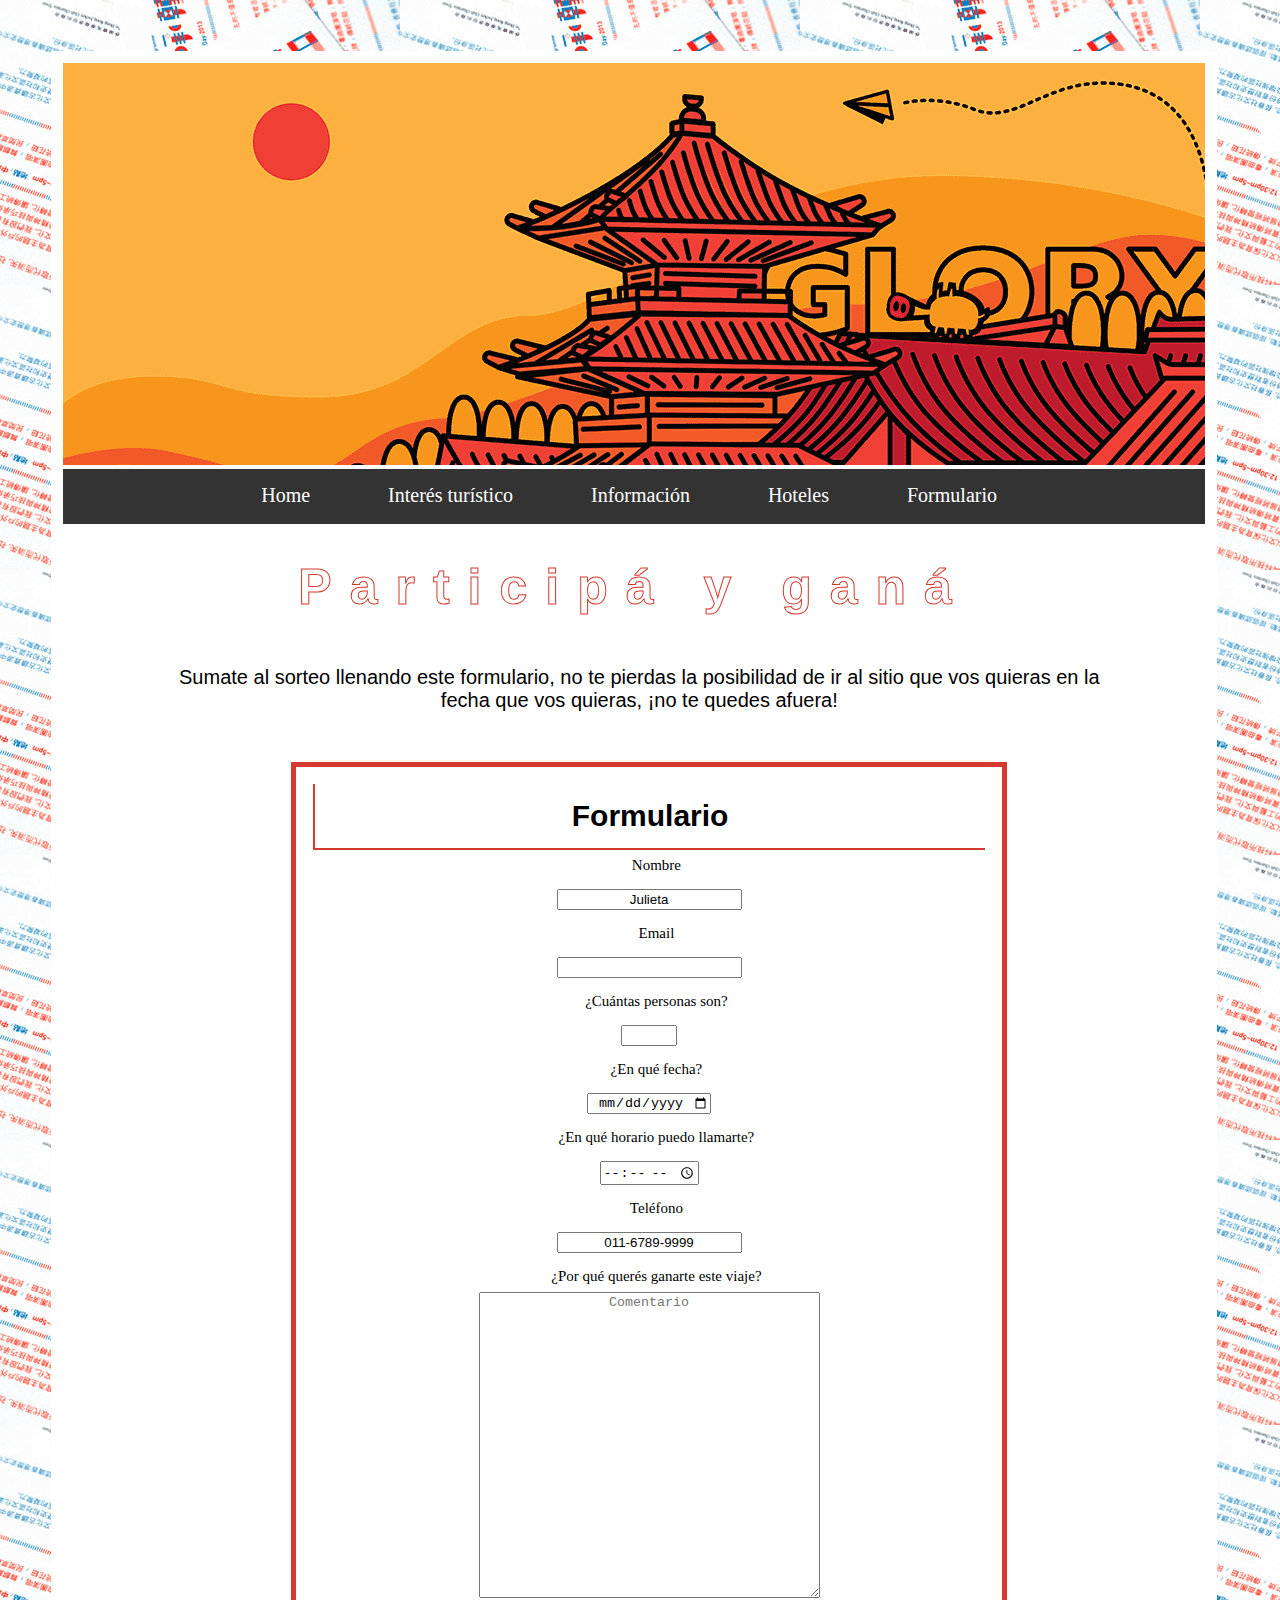
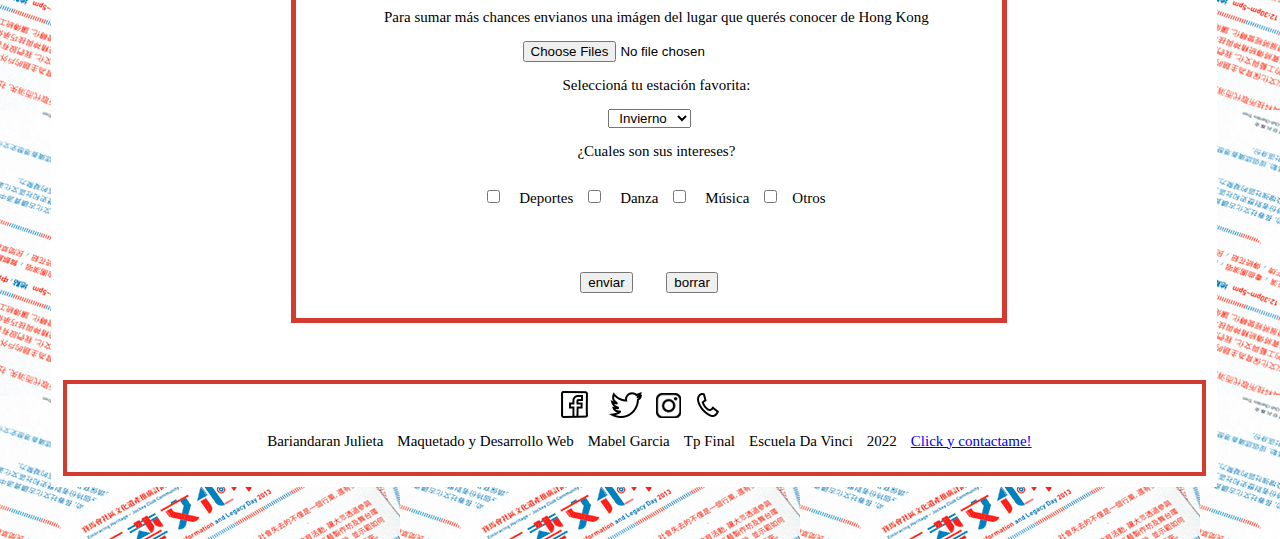
==== formulario.html @ f82c692f "primera subida" ====
<!DOCTYPE html>
<html lang="es">

<head>
    <meta charset="UTF-8">
    <meta http-equiv="X-UA-Compatible" content="IE=edge">
    <meta name="viewport" content="width=device-width, initial-scale=1.0">
    <link rel="stylesheet" href="./estilos/estilos.css" />
    <link href="./estilos/tablet.css" type="text/css" rel="stylesheet" media="screen and (max-width: 800px)"/>
    <link href="./estilos/mobile.css" type="text/css" rel="stylesheet" media="screen and (max-width: 480px)"/>
    <title> Hong kong</title>
    <link rel="shortcut icon" href="./imagenes/piedepaginabuda2.png">
</head>
<body>
    <div class="grandiv">
        <header>
            <img src="imagenes/backgroundcolor.png" alt="banner de la pagina"/>
        </header>
        <div>
            <a href="#mytopnav" id="menu">Menú</a>
        <div id="mytopnav2">
            <nav>
                <ul id="mytopnav">
                    <li> <a href="index.html">Home</a></li>
                    <li> <a href="interesturistico.html">Interés turístico</a></li>
                    <li> <a href="informacion.html">Información</a></li>
                    <li> <a href="hoteles.html">Hoteles</a></li>
                    <li> <a href="formulario.html">Formulario</a></li>
                    <li id="cerrar"> <a href="#"><span>Cerrar</span></a></li>
                </ul>
            </nav>
        </div>
        </div>
<main>
        <h1> Participá y ganá</h1>
        <div class="primertexto">
            <p>Sumate al sorteo llenando este formulario, no te pierdas la posibilidad de ir al sitio que vos quieras en
                la fecha que vos quieras, ¡no te quedes afuera!</p>
        </div>
        <form action="mailto:julietabdr@icloud.com" method="post" enctype="multipart/form-data" onsubmit="window.open('./gracias.html')">
            <div id="form">
                <h2>Formulario</h2>
                <span>Nombre</span>
                <input type="text" name="nombre" value="Julieta" required/>
                <span>Email</span>
                <input type="email" name="email" autocomplete="off" required/>
                <span>¿Cuántas personas son?</span>
                <input type="number" name="cantidaddepersonas" min="1" max="12"/>
                <span>¿En qué fecha?</span>
                <input type="date" name="fecha"/>
                <span>¿En qué horario puedo llamarte?</span>
                <input type="time" name="time" id="time"/>
                <span>Teléfono</span>
                <input type="tel" name="telefono" value="011-6789-9999" placeholder="ingrese su número"/>
                <span>¿Por qué querés ganarte este viaje?</span>
                <textarea name="Comentario" rows="20" cols="40" placeholder="Comentario" required></textarea>
                <span>Para sumar más chances envianos una imágen del lugar que querés conocer de Hong Kong</span>
                <input type="file" id="imagen" name="imagen" accept=".jpg, .jpeg, .png, .svg, .gif" multiple/>
                  <span>Seleccioná tu estación favorita:</span>
                  <select name="estacion" id="estación">
                    <option>Invierno</option>
                    <option>Verano</option>
                    <option>Primavera</option>
                    <option>otoño</option>
                  </select>
                <span>¿Cuales son sus intereses?</span>
                <div id="inputestacion">
                    <label><input type="checkbox" name="Deportes" value="Deportes"/> Deportes</label>
                    <label><input type="checkbox" name="Danza" value="Danza"/> Danza</label>
                    <label><input type="checkbox" name="Música" value="Música"/> Música</label>
                    <label><input type="checkbox" name="Otros" value="Otros"/>Otros</label>
                </div>
                <div id="confirmacion">
                <input type="submit" value="enviar" id="enviar"/>
                <input type="reset" value="borrar" id="borrar"/>
            </div>
            </div>
        </form>
    </main>
        <footer>
            <div id="redessociales">
                <img src="imagenes/redessociales.png" alt="redes sociales" title="redes sociales"/>
            </div>

            <div id="datos">
                <ul>
                    <li>Bariandaran Julieta</li>
                    <li>Maquetado y Desarrollo Web</li>
                    <li>Mabel Garcia</li>
                    <li>Tp Final</li>
                    <li>Escuela Da Vinci</li>
                    <li>2022</li>
                    <li><a href="mailto:julieta.bariandaran@davinci.edu.ar">Click y contactame!</a></li>
                </ul>
            </div>
        </footer>
    </div>
</body>

</html>
---- estilos/estilos.css ----
body {
  margin: 4%;
  background-image: url("../imagenes/backgroundddd.png");
  
}

.grandiv {
  width: 97%;
  padding: 1%;
  background-color: white;
}

.modal h1 {
  font-size: 30px;
  -webkit-text-stroke-width: 1px;
  -webkit-text-stroke-color: #d43a2f;
 -webkit-text-fill-color: #ffffff;
}
.modal-contenido{
  background-color: white;
  width: 400px;
  padding: 10px 20px;
  margin: 20% auto;
  position: relative;
}
.modal{
  background-color: rgba(0,0,0,.8);
  position:fixed;
  top:0;
  right:0;
  bottom:0;
  left:0;
  opacity:0;
  pointer-events:none;
  transition: all 2s;
}
#miModal:target{
  opacity:1;
  pointer-events:auto;
}
.css-button {
	font-family: Arial;
	color: #FFFFFF;
	font-size: 15px;
	border-radius: 5px;
	border: 1px #d52929 solid;
	padding: 10px 18px;
	background: linear-gradient(360deg, #f72e2e 100%, #f01616 0%);
	text-shadow: 0px 0px 1px rgba(82, 142, 204, 0);
	box-shadow: inset 0px 1px 0px -50px rgba(255, 0, 0, 0);
	cursor: pointer;
	display: inline-flex;
	align-items: center;
}
.css-button:hover {
	background: linear-gradient(360deg, #f01616 100%, #742525 0%);
}
header {
  background-image: url("../imagenes/backgroundcolor.png");
  overflow:hidden;
  width: 100%;
  height: 100%;
  background: no-repeat;

}

nav {
  background-color: #333;
  width: 100%;
}

nav a {
  color: white;
  text-decoration: none;
  font-size: 20px;
  overflow: hidden;
  padding: 14px 16px;
  text-align: center;
}

nav ul {
  margin: 0;
  padding: 0;
  list-style-type: none;
  text-align: center;
}
nav a:hover{
  background-color: black;
}
#cerrar a:hover{
  display: none;
}
nav li {
  padding: 14px 16px;
  display: inline-block;
}

li a {
  border-bottom: #d43a2f;
}

li {
  font-size: 15px;
  line-height: 25px;
  font-family: 'Gill Sans', 'Gill Sans MT', Calibri, 'Trebuchet MS', sans-serif;
}

.imagen {
  text-align: center;
  margin-top: 3%;
}

h2 {
  
  padding: .5em;
  margin: 1%;
  border-width: 3px;
  border-left: 2px solid #d43a2f;
  border-bottom: 2px solid #d43a2f;
  font-size: 30px;
  font-family: 'Calibri', 'Gill Sans', 'Gill Sans MT', 'Trebuchet MS', sans-serif;
  position: relative;
}

h3 {
  margin: 0%;
  font-size: 30px;
  font-family: 'Calibri', 'Gill Sans', 'Gill Sans MT', 'Trebuchet MS', sans-serif;
  position: relative;
  padding-bottom: 0%;
}

h1 {
  margin: 1%;
  margin-top: 3%;
 text-align: center;
  padding-bottom: 0%;
  font-size: 50px;
   -webkit-text-stroke-width: 1px;
   -webkit-text-stroke-color: #d43a2f;
  -webkit-text-fill-color: #ffffff;
  letter-spacing: 18px;
   font-family: Impact, Charcoal, sans-serif;
}

.primertexto {
  text-align: center;
  font-size: 40px;
  margin: 50px;
}

p {
  font-size: 20px;
  font-family: 'Calibri', 'Gill Sans', 'Gill Sans MT', 'Trebuchet MS', sans-serif;
  margin-left: 4%;
  margin-right: 3%;
}
.ultimotextoindex{
  display: inline-block;
  width: 60%;
  margin-left: 0%;
  margin-top: -1%;
}
#mapa{
width: 35%;
float: right;
margin-right: 3%;
}

#texto2{
  display: block;
  float: left;
  width: 55%;
  overflow: hidden;
}
#ciudad{
  display: inline-block;
  text-align: right;
  margin-top: 2%;
  width: 35%; 
  
}
#iconos{
  background-image: url("../imagenes/iconoshome.png");
  background: no-repeat;
  text-align: center;
}
.monedita{ 
  float: right;
  width: 35%;
  margin-right: 3%;
  
}
#redessociales{
  background-image: url("../imagenes/redessociales.png");
  background: no-repeat;
  text-align: center;
}

form{
  font-family: Verdana;
  font-size: 15px;
  background:rgb(255, 255, 255);
  width: 60%;
  display: inline-block;
  text-align: center;
  padding: 10px;
  margin-left: 20%;
  margin-bottom: 5%;
  margin-top: 0%;
  border: 2px solid #d43a2f;
  border-width: 5px;
}
.granimagenes2{ 
    border-top-left-radius: 53px 53px;
    border-top-right-radius: 53px 53px;
    border-bottom-right-radius: 53px 53px;
    border-bottom-left-radius: 64px 57px;
    width: 20%;
    margin-right: 5%;
    display: block;
    float: left;
  }
  .granimagenes{ 
    border-top-left-radius: 53px 53px;
    border-top-right-radius: 53px 53px;
    border-bottom-right-radius: 53px 53px;
    border-bottom-left-radius: 64px 57px;
    width: 20%;
    margin-right: 5%;
    display: block;
    float: left;
  }
  .cajas{
  background: white;
  box-shadow: 0px 0px 5px 1px black;
  border: 1px solid rgb(112, 112, 112);
  padding: 1%;
  border-radius:10px;
  margin: 4%;
  display: inline-block;
  margin-bottom: 1%;
  margin-top: 1%;
  }
.texto{
  font-size: 10px;
  padding: 10px; 
  float: right;
  width: 55%;
  text-align: justify;
}

.recomendaciones ul{
  list-style-type: none;
  text-align: center;
}
.recomendaciones li{
  display: inline-block;
  list-style-type: none;
  font-size: 20px;
  padding: 10px 10px;
}

#datos{
  color: black; 
  list-style-type: none;
  display: inline-block;
  text-align: center;
  margin-top: -8%;
}

footer ul{
  list-style-type: none;
}
footer li{
  margin-right: 10px;
  font-family: 'Calibri', 'Gill Sans', 'Gill Sans MT', 'Trebuchet MS', 'Sans-serif';
  display: inline-block;
}

footer {
  width: 99%;
  border: 4px solid #d43a2f;
  padding: 2px;
  background-color: white;
  text-align: center;
}
iframe{
  width: 400px; 
  height: 300px;
  margin: 15px;
}

span{
  width: 100px;
  display: block;
  width: 700px;
}
#inputestacion {
  margin: 15px;
  margin-bottom: 5%;
  display:inline-block;
  text-align: center;
  align-items: center;
}
select{
  margin: 15px;
  display:inline-block;
  align-items: center;
  text-align: center;
}
textarea{
  display:inline-block;
  text-align: center;
  margin: 7px;
}
input{
  margin: 15px;
  display:inline-block;
  align-items: center;
  text-align: center;
}
.recomendaciones a{
  color:#d43a2f;
  outline: none;
  border: 2px solid #d43a2f;
  border-left: 2px solid #d43a2f;
  border-top: 2px solid #d43a2f;
  border-right: 2px solid #d43a2f;
  border-bottom: 2px solid #d43a2f;
 padding: 4px;
}
.img22{ 
  float: right;
  width: 35%;
  margin-right: 3%;
}
.ultimotextoindex li{
  font-family: 'Calibri', 'Gill Sans', 'Gill Sans MT', 'Trebuchet MS', 'Sans-serif';
  font-size: 18px;
  margin-bottom: 0.7%;
  display: block;
}

#clima h3{
  font-size: 22px;
  margin-left: 4%;
}

.accesorios{
color:black;
border: 2px solid #f0f3f5;
padding: 4px;
float: left;
text-align: center;
}
ul{
  list-style-type: none;
}
li{
  margin-right: 10px;
  font-family: 'Calibri', 'Gill Sans', 'Gill Sans MT', 'Trebuchet MS', 'Sans-serif';
  display: inline-block;
}

.cajas2{
  background: white;
  box-shadow: 0px 0px 5px 1px black;
  border: 1px solid rgb(112, 112, 112);
  padding: 1%;
  border-radius:10px;
  margin: 10%;
  display: inline-block;
  margin-bottom: 1%;
  margin-top: 1%;
}
.textop1{
  font-size: 10px;
  padding: 10px; 
  float: right;
  width: 72%;
  text-align: justify;
}
label
{
   display: block;
   float: left;
}
.imgreservas{
  background-image: url("../imagenes/horarios.jpg");;
  background: no-repeat;
  display:block;
}
 
.precio{
  float: right;
  margin-left: 20%;
  margin-top: -6%;
}
#confirmacion{
  float: center;
}
#menu{display:none;}

#cerrar{
  display:none;
}

#iconosmobile{display:none}

#colores{
  width: 70%;
  height: 70%;
  background-color: #d43a2f;
  padding: 3%;
  color: #ffffff;
  text-align: center;
margin-left: 12%;
margin-bottom: 5%;
margin-top: 5%;
}
#dentro{
  background-color: #ffffff;
  color:#742525;
  margin-left: 36%;
  width: 30%;
  padding: 1px;
 font-size: 8px;
}
---- estilos/tablet.css ----
header {
    background-image: url("../imagenes/backgroundcolor.png");
    display: block;
}
span{
    display: table-cell;
    }
---- estilos/mobile.css ----
body {
    background-image:none;
  }
.grandiv {
    width: 100%;
    padding: 1%;
    background-color: white;
  }
a{
	width:200px; 
	margin-top:10px;
	margin-left:0px;
	
}
nav{
	width: 200px;
}

#mytopnav:target{
	display:block;
	}

#mytopnav li {
    padding: 10px;
    margin: 5px;
}
#mytopnav2 ul{
display: none;
    width: 200px;
    margin-top: 10px;
    margin-left: 0px;
}
#menu{
	background-image: url("../imagenes/menu.png");
	background-repeat: no-repeat;
	width: 36px; 
	height: 36px;
	display:inline-block;
	font-size:0;
	margin-top:0px; 
	margin-left:9px;
}

span#cerrar{
	display:block;
	background-image: url("../imagenes/cruz.png");
	background-repeat: no-repeat;
	width: 36px;
	height: 36px; 
	font-size: 0;
}
.imagen{
	display: none;
}
#mapa{
	display: contents;
	margin-right: 3%;
	margin-left: 3%;
	
}
header {
    background-image: url("../imagenes/backgroundcolor.png");
    display: none;
}
#ciudad{
	margin-left: 15%;
    display: inline-block;
    margin-bottom: 10%;
    margin-top: 10%;
    float: revert;
	
}
.ultimotextoindex{
width: auto;
}
#texto2{
	width: 100%;
}
span{
display: table-cell;
}
textarea{
	display: table-cell;
	width: 200px;
}
label{
	display: block;
	text-align: initial;
}
.granimagenes2{
	text-align: center;
	display: table;
	margin-left: 15%;
	margin-right: 25%;
	margin-top: 4%;
}
.textop1{
	text-align: inherit;
	width: 93%;
}
.precio{
	margin-right: -5%;
    margin-top: -13%;
}
.imgreservas{
	display: table-caption;
    margin-left: 40%;
	margin-top: -20%;
	
}
.monedita{
	margin-left: 18%;
    display: flex;
    margin-bottom: 5%;
    margin-top: 5%;
    float: revert;
}

.img22{
    margin-left: 3%;
    display: inline-block;
    margin-bottom: 10%;
    margin-top: 10%;
    float: revert;
}

.texto{
	width: 93%;
}
.granimagenes{
	display: flex;
	margin-bottom: 3%;
	margin-left: 5%;
	margin-right: 5%;
	height: 230px;
	width: 200px;
}
.cajas{
	margin-bottom: 10%;
}
.cajas2{
	margin-bottom: 5%;
    margin-top: 5%;
}
form{
	margin-left: 2%;
	width: 375px;
}
footer{
	margin-left: 2%;
	width: 89%;
}
#iconos{display:none}
#iconosmobile{
	display: block;
	background-image: url("../imagenes/iconosmobile.png");
	background: no-repeat;
	text-align: center;
  }
  #dentro{
	width: 50%;
	margin: 10px;
	display: inline-block;
    text-align: center;
  }
  #colores{
	margin-bottom: 2%;
    margin-top: 2%;
	width: 89%;
    padding: 1%;
    text-align: center;
    margin-left: 2%;
  }
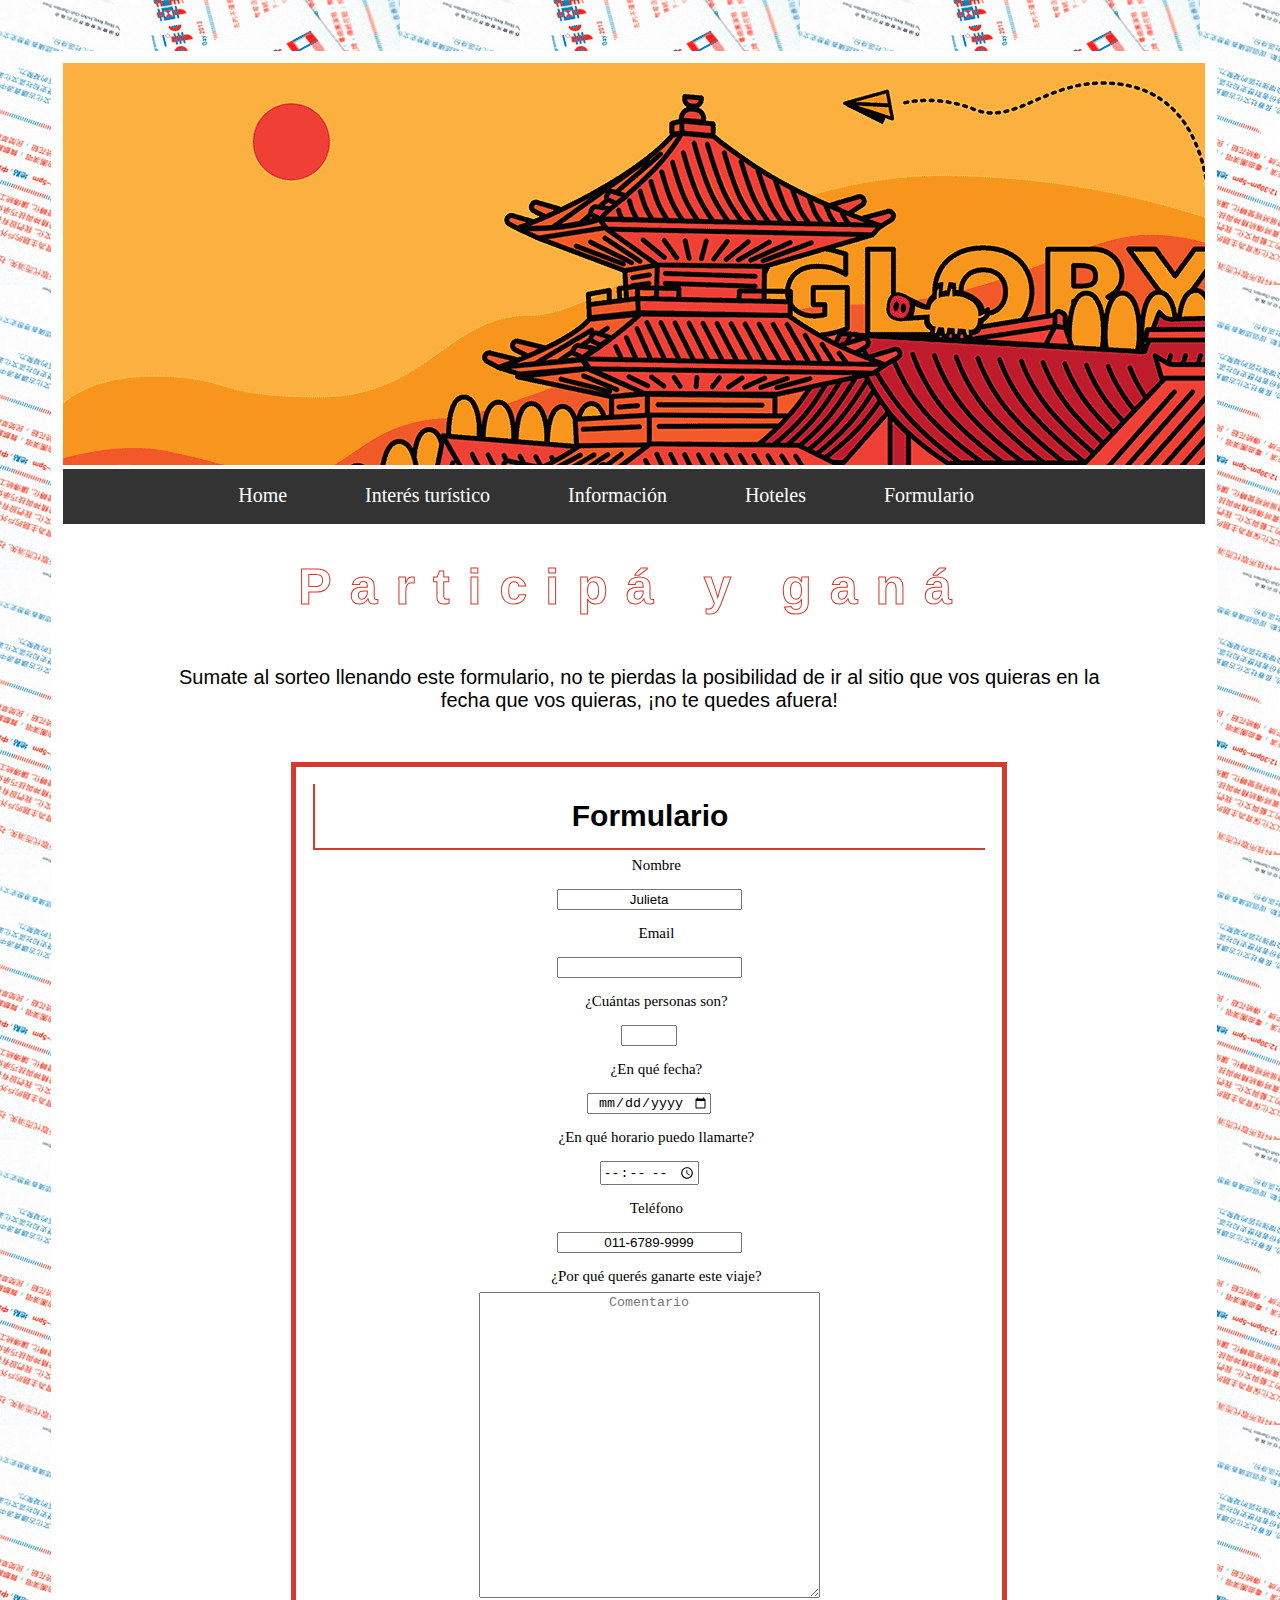
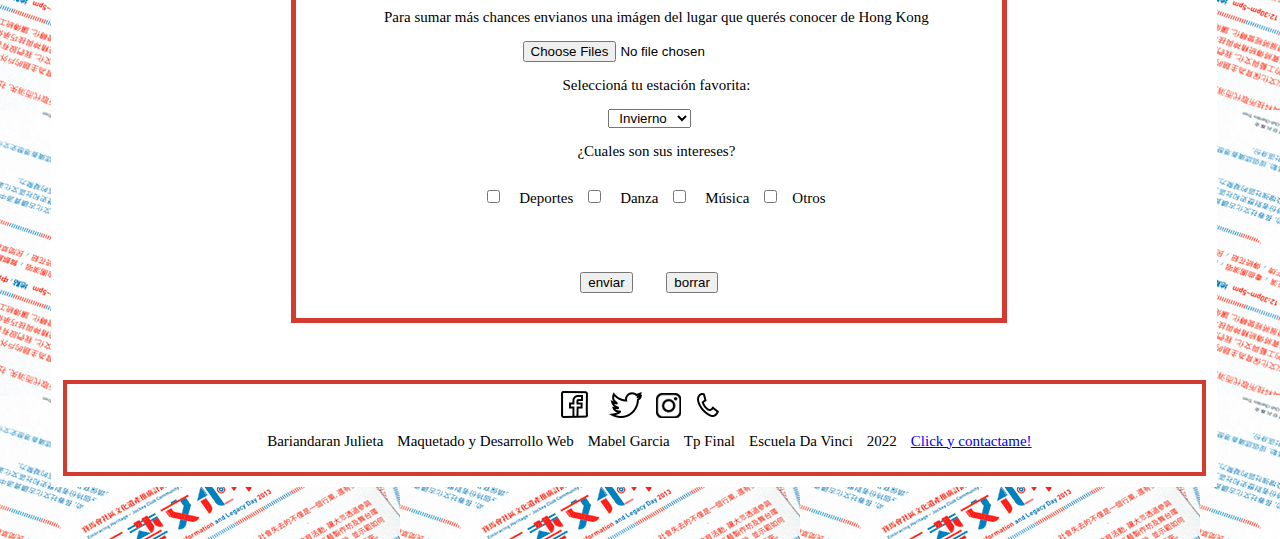
==== commit f4e43839: "cambios nav" ====
--- a/formulario.html
+++ b/formulario.html
@@ -6,7 +6,6 @@
     <meta http-equiv="X-UA-Compatible" content="IE=edge">
     <meta name="viewport" content="width=device-width, initial-scale=1.0">
     <link rel="stylesheet" href="./estilos/estilos.css" />
-    <link href="./estilos/tablet.css" type="text/css" rel="stylesheet" media="screen and (max-width: 800px)"/>
     <link href="./estilos/mobile.css" type="text/css" rel="stylesheet" media="screen and (max-width: 480px)"/>
     <title> Hong kong</title>
     <link rel="shortcut icon" href="./imagenes/piedepaginabuda2.png">
@@ -26,7 +25,7 @@
                     <li> <a href="informacion.html">Información</a></li>
                     <li> <a href="hoteles.html">Hoteles</a></li>
                     <li> <a href="formulario.html">Formulario</a></li>
-                    <li id="cerrar"> <a href="#"><span>Cerrar</span></a></li>
+                    <li> <a id="cerrar" href="#"></a></li>
                 </ul>
             </nav>
         </div>
--- a/estilos/mobile.css
+++ b/estilos/mobile.css
@@ -41,13 +41,13 @@
 	margin-left:9px;
 }
 
-span#cerrar{
-	display:block;
+#cerrar{
 	background-image: url("../imagenes/cruz.png");
 	background-repeat: no-repeat;
 	width: 36px;
 	height: 36px; 
-	font-size: 0;
+	display:inline-block;
+	text-align: center;
 }
 .imagen{
 	display: none;
@@ -66,9 +66,7 @@
 	margin-left: 15%;
     display: inline-block;
     margin-bottom: 10%;
-    margin-top: 10%;
-    float: revert;
-	
+    margin-top: 10%;	
 }
 .ultimotextoindex{
 width: auto;
@@ -121,7 +119,6 @@
     display: inline-block;
     margin-bottom: 10%;
     margin-top: 10%;
-    float: revert;
 }
 
 .texto{
